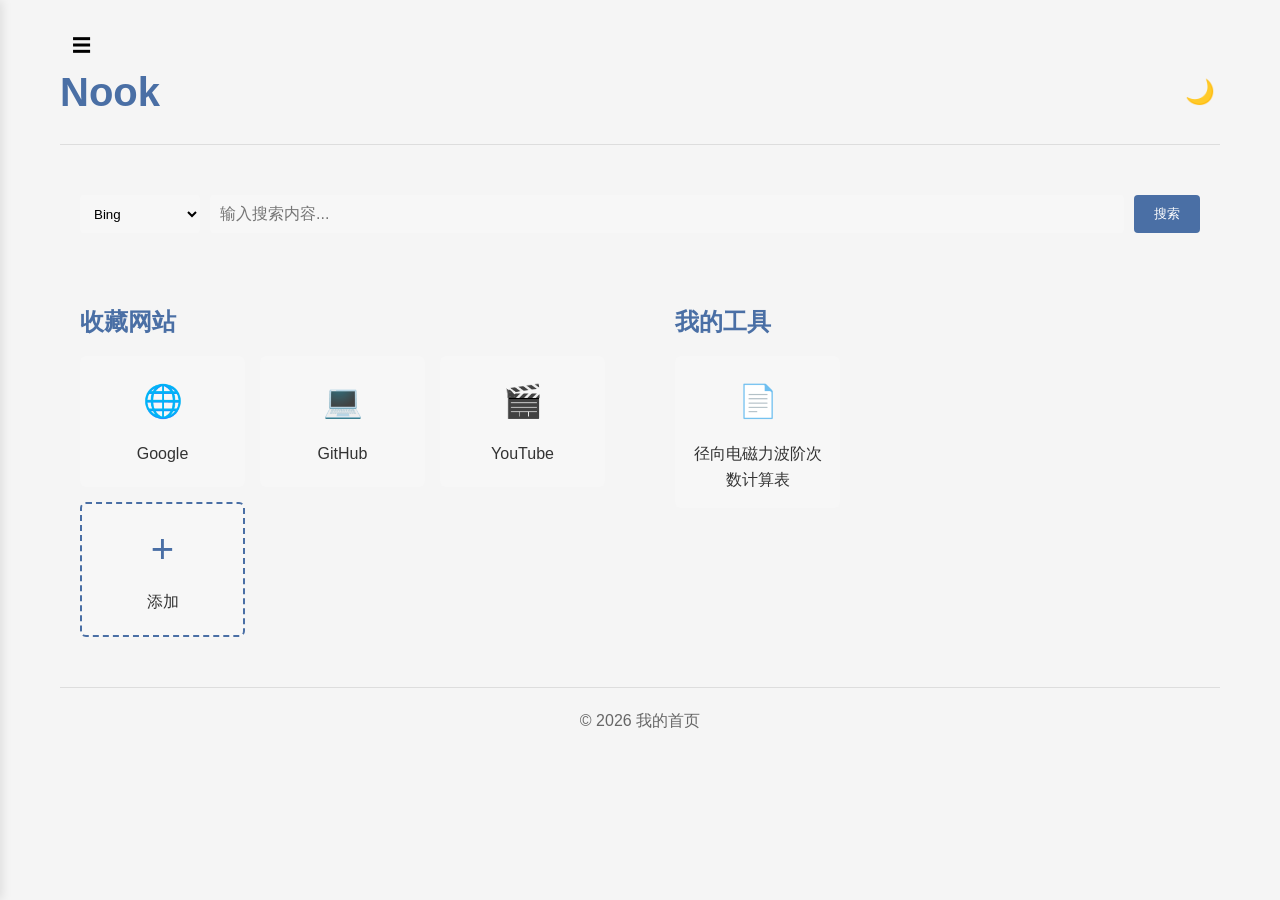
==== index.html @ ef3d6245 "style: 调整搜索框样式并修复HTML结构 将搜索框背景色改为半透明白色提升视觉效果 修复HTML中select标签未闭合的问题" ====
<!DOCTYPE html>
<html lang="zh-CN">
<head>
    <meta charset="UTF-8">
    <meta name="viewport" content="width=device-width, initial-scale=1.0">
    <title>Nook</title>
    <link rel="stylesheet" href="styles.css">
</head>
<body>
    <div class="container">
        <button id="settings-btn" class="settings-btn">☰</button>
        <header>
            <h1>Nook</h1>
            <div class="theme-toggle">
                <button id="theme-btn">🌙</button>
            </div>
        </header>
        
        <!-- 设置面板 -->
        <div id="settings-panel" class="settings-panel">
            <div class="settings-header">
                <h2>设置</h2>
                <button id="close-settings-btn" class="close-btn">×</button>
            </div>
            <div class="settings-content">
                <div class="form-group">
                    <label for="bg-image">背景图片</label>
                    <input type="text" id="bg-image" placeholder="输入图片URL" class="bg-image-input">
                    <input type="file" id="bg-image-file" accept="image/*" class="bg-image-input">
                    <button id="apply-bg-btn">应用</button>
                </div>

            </div>
        </div>
        
        <!-- 半透明遮罩 -->
        <div id="overlay" class="overlay"></div>
        
        <main>
            <!-- 搜索引擎部分 -->
            <section class="search-section bg-image-input">
                <div class="search-container bg-image-input">
                    <form id="search-form">
                        <select id="search-engine" >
                            <option value="bing" selected class="bg-image-input2">Bing</option>
                        </select>
                        <input type="text" id="search-input" placeholder="输入搜索内容..." class="bg-image-input2">
                        <button type="submit">搜索</button>
                    </form>
                </div>
            </section>
            
            <!-- 网站收藏部分 -->
            <section class="bookmarks-section">
                <div class="section-header">
                    <h2>收藏网站</h2>
                </div>
                <div id="bookmarks-container" class="bookmarks-container">
                    <!-- 收藏网站将通过JS动态生成 -->
                    <div id="add-bookmark-btn" class="bookmark-item add-bookmark">
                        <div class="bookmark-icon">+</div>
                        <div class="bookmark-name">添加</div>
                    </div>
                </div>
            </section>
            
            <!-- 静态页面链接部分 -->
            <section class="static-pages-section">
                <div class="section-header">
                    <h2>我的工具</h2>
                </div>
                <div id="static-pages-container" class="static-pages-container">
                    <!-- 静态页面链接将通过JS动态生成 -->
                </div>
            </section>
        </main>
        
        <footer>
            <p>&copy; 2026 我的首页</p>
        </footer>
    </div>
    
    <!-- 添加/编辑收藏网站的模态框 -->
    <div id="bookmark-modal" class="modal">
        <div class="modal-content">
            <span class="close">&times;</span>
            <h3 id="modal-title">添加收藏</h3>
            <form id="bookmark-form">
                <input type="hidden" id="bookmark-id" class="bg-image-input">
                <div class="form-group">
                    <label for="bookmark-name">网站名称</label>
                    <input type="text" id="bookmark-name" required class="bg-image-input">
                </div>
                <div class="form-group">
                    <label for="bookmark-url">网站地址</label>
                    <input type="text" id="bookmark-url" required placeholder="例如: https://www.example.com" class="bg-image-input">
                </div>
                <div class="form-group">
                    <label>图标类型</label>
                    <select id="icon-type" class="bg-image-input">
                        <option value="emoji">表情图标</option>
                        <option value="url">URL图标</option>
                    </select>
                </div>
                <div class="form-group" id="emoji-icon-group">
                    <label for="bookmark-icon">表情图标 (可选)</label>
                    <input type="text" id="bookmark-icon" placeholder="例如: 🌐" class="bg-image-input">
                </div>
                <div class="form-group" id="url-icon-group" style="display: none;">
                    <label for="bookmark-icon-url">图标URL (可选)</label>
                    <input type="url" id="bookmark-icon-url" placeholder="例如: https://example.com/icon.png" class="bg-image-input">
                </div>
                <div class="form-group">
                    <label>默认图标</label>
                    <div class="icon-selector">
                        <button type="button" class="icon-option" data-icon="🌐">🌐</button>
                        <button type="button" class="icon-option" data-icon="💻">💻</button>
                        <button type="button" class="icon-option" data-icon="🎬">🎬</button>
                        <button type="button" class="icon-option" data-icon="📧">📧</button>
                        <button type="button" class="icon-option" data-icon="🎵">🎵</button>
                        <button type="button" class="icon-option" data-icon="📱">📱</button>
                        <button type="button" class="icon-option" data-icon="📷">📷</button>
                        <button type="button" class="icon-option" data-icon="🎮">🎮</button>
                    </div>
                </div>
                <button type="submit">保存</button>
            </form>
        </div>
    </div>
    
    <!-- 编辑静态页面的模态框 -->
    <div id="static-page-modal" class="modal">
        <div class="modal-content">
            <span class="close">&times;</span>
            <h3 id="static-page-modal-title">编辑静态页面</h3>
            <form id="static-page-form">
                <input type="hidden" id="static-page-id" class="bg-image-input">
                <div class="form-group">
                    <label for="static-page-path">页面路径</label>
                    <input type="text" id="static-page-path" required placeholder="例如: static/sample.html" readonly class="bg-image-input">
                </div>
                <div class="form-group">
                    <label for="static-page-name">页面名称</label>
                    <input type="text" id="static-page-name" required class="bg-image-input">
                </div>
                <div class="form-group">
                    <label>图标类型</label>
                    <select id="static-icon-type" class="bg-image-input">
                        <option value="emoji">表情图标</option>
                        <option value="url">URL图标</option>
                    </select>
                </div>
                <div class="form-group" id="static-emoji-icon-group">
                    <label for="static-page-icon">表情图标 (可选)</label>
                    <input type="text" id="static-page-icon" placeholder="例如: 📄" class="bg-image-input">
                </div>
                <div class="form-group" id="static-url-icon-group" style="display: none;">
                    <label for="static-page-icon-url">图标URL (可选)</label>
                    <input type="url" id="static-page-icon-url" placeholder="例如: https://example.com/icon.png" class="bg-image-input">
                </div>
                <div class="form-group">
                    <label>默认图标</label>
                    <div class="icon-selector">
                        <button type="button" class="icon-option" data-icon="📄">📄</button>
                        <button type="button" class="icon-option" data-icon="📃">📃</button>
                        <button type="button" class="icon-option" data-icon="📑">📑</button>
                        <button type="button" class="icon-option" data-icon="📋">📋</button>
                        <button type="button" class="icon-option" data-icon="📖">📖</button>
                        <button type="button" class="icon-option" data-icon="📓">📓</button>
                        <button type="button" class="icon-option" data-icon="📒">📒</button>
                        <button type="button" class="icon-option" data-icon="📔">📔</button>
                    </div>
                </div>
                <button type="submit">保存</button>
            </form>
        </div>
    </div>
    
    <script src="script.js"></script>
</body>
</html>
---- styles.css ----
/* 全局样式 */
* {
    margin: 0;
    padding: 0;
    box-sizing: border-box;
}

body {
    font-family: 'Segoe UI', Tahoma, Geneva, Verdana, sans-serif;
    line-height: 1.6;
    color: #333;
    background-color: #f5f5f5;
    transition: all 0.3s ease;
}

/* 深色模式 */
body.dark {
    background-color: #121212;
    color: #e0e0e0;
}

.container {
    max-width: 1200px;
    margin: 0 auto;
    padding: 20px;
    padding-top: 60px;
    position: relative;
    background-color: transparent;
}

body.dark .container {
    background-color: transparent;
}

/* 头部样式 */
header {
    display: flex;
    justify-content: space-between;
    align-items: center;
    margin-bottom: 30px;
    padding-bottom: 20px;
    border-bottom: 1px solid #ddd;
}

.settings-btn {
    position: absolute;
    top: 25px;
    left: 20px;
    background: none;
    border: none;
    font-size: 1.2rem;
    cursor: pointer;
    padding: 8px 12px;
    border-radius: 6px;
    transition: all 0.3s ease;
    z-index: 999;
}

.settings-btn:hover {
    background-color: rgba(0, 0, 0, 0.1);
}

body.dark .settings-btn:hover {
    background-color: rgba(255, 255, 255, 0.1);
}

/* 设置面板 */
.settings-panel {
    position: fixed;
    top: 0;
    left: -300px;
    width: 300px;
    height: 100vh;
    background-color: rgba(249, 249, 249, var(--container-opacity, 0.8));
    box-shadow: 2px 0 10px rgba(0, 0, 0, 0.1);
    transition: left 0.3s ease;
    z-index: 1001;
    padding: 20px;
    overflow-y: auto;
}

body.dark .settings-panel {
    background-color: #1e1e1e;
    box-shadow: 2px 0 10px rgba(0, 0, 0, 0.3);
}

/* 确保设置面板在透明模式下也半透明 */
.container.semi-transparent .settings-panel {
    background-color: rgba(255, 255, 255, 0.5);
}

body.dark .container.semi-transparent .settings-panel {
    background-color: rgba(30, 30, 30, 0.5);
}

.settings-panel.open {
    left: 0;
}

.settings-header {
    display: flex;
    justify-content: space-between;
    align-items: center;
    margin-bottom: 20px;
    padding-bottom: 10px;
    border-bottom: 1px solid #ddd;
}

body.dark .settings-header {
    border-bottom-color: #333;
}

.settings-header h2 {
    margin: 0;
    color: #4a6fa5;
}

body.dark .settings-header h2 {
    color: #64b5f6;
}

.close-btn {
    background: none;
    border: none;
    font-size: 1.5rem;
    cursor: pointer;
    padding: 5px;
    border-radius: 50%;
    transition: all 0.3s ease;
}

.close-btn:hover {
    background-color: rgba(0, 0, 0, 0.1);
}

body.dark .close-btn:hover {
    background-color: rgba(255, 255, 255, 0.1);
}

.settings-content {
    display: flex;
    flex-direction: column;
    gap: 20px;
}

#apply-bg-btn {
    padding: 8px 16px;
    background-color: #4a6fa5;
    color: white;
    border: none;
    border-radius: 4px;
    cursor: pointer;
    transition: background-color 0.3s ease;
    margin-top: 10px;
}

#apply-bg-btn:hover {
    background-color: #3a5a85;
}

#opacity {
    width: 100%;
    margin: 10px 0;
}

/* 遮罩 */
.overlay {
    position: fixed;
    top: 0;
    left: 0;
    width: 100%;
    height: 100%;
    background-color: rgba(0, 0, 0, 0.5);
    display: none;
    z-index: 1000;
    transition: opacity 0.3s ease;
}

/* 当模态框打开时，后面的元素虚化 */
.modal.show .container,
.modal.show .settings-btn {
    filter: blur(5px);
    transition: filter 0.3s ease;
}

.settings-panel.open .container,
.settings-panel.open .settings-btn {
    filter: blur(5px);
    transition: filter 0.3s ease;
}

.overlay.show {
    display: block;
}

/* 半透明元素 */
.container.semi-transparent {
    border-radius: 8px;
}
.bg-image-input {
    background-color: transparent;
}

.bg-image-input2 {
    background-color: rgba(249, 249, 249, var(--container-opacity, 0.5));
}
body.dark .container.semi-transparent {
    background-color: rgba(249, 249, 249, var(--container-opacity, 0.5));
    box-shadow: 0 2px 10px rgba(0, 0, 0, 0.3);
}

/* 背景图片 */
body {
    background-size: cover;
    background-position: center;
    background-repeat: no-repeat;
    background-attachment: fixed;
    min-height: 100vh;
}

body.dark header {
    border-bottom-color: #333;
}

header h1 {
    font-size: 2.5rem;
    color: #4a6fa5;
}

body.dark header h1 {
    color: #64b5f6;
}

.theme-toggle button {
    background: none;
    border: none;
    font-size: 1.5rem;
    cursor: pointer;
    padding: 5px;
    border-radius: 50%;
    transition: all 0.3s ease;
}

.theme-toggle button:hover {
    background-color: rgba(0, 0, 0, 0.1);
}

body.dark .theme-toggle button:hover {
    background-color: rgba(255, 255, 255, 0.1);
}

/* 主内容区域 */
main {
    display: grid;
    grid-template-columns: 1fr;
    gap: 30px;
}

@media (min-width: 768px) {
    main {
        grid-template-columns: 1fr 1fr;
    }
    
    .search-section {
        grid-column: 1 / -1;
    }
}

/* 搜索引擎部分 */
.search-section {
    background-color: transparent;
    padding: 20px;
    border-radius: 8px;
}

body.dark .search-section {
    background-color: transparent;
}

.search-container {
    display: flex;
    flex-direction: column;
    gap: 10px;
}

@media (min-width: 600px) {
    .search-container {
        flex-direction: row;
        align-items: center;
    }
    
    #search-engine {
        flex: 0 0 120px;
    }
    
    #search-form {
        flex: 1;
    }
}

#search-engine {
    padding: 10px;
    border: none;
    border-radius: 4px;
    background-color: rgba(249, 249, 249, 0.5);
    outline: none;
}

#search-engine::-moz-selection {
    background: transparent;
}

#search-engine::selection {
    background: transparent;
}

body.dark #search-engine {
    background-color: #333;
    color: #e0e0e0;
}

#search-form {
    display: flex;
    gap: 10px;
}

#search-input {
    flex: 1;
    padding: 10px;
    border: none;
    border-radius: 4px;
    font-size: 16px;
    outline: none;
}

#search-input::-moz-selection {
    background: transparent;
}

#search-input::selection {
    background: transparent;
}

body.dark #search-input {
    background-color: #333;
    color: #e0e0e0;
}

#search-form button {
    padding: 10px 20px;
    background-color: #4a6fa5;
    color: white;
    border: none;
    border-radius: 4px;
    cursor: pointer;
    transition: background-color 0.3s ease;
}

#search-form button:hover {
    background-color: #3a5a85;
}

/* 通用区块样式 */
.section-header {
    display: flex;
    justify-content: space-between;
    align-items: center;
    margin-bottom: 15px;
}

.section-header h2 {
    font-size: 1.5rem;
    color: #4a6fa5;
}

body.dark .section-header h2 {
    color: #64b5f6;
}

.section-header button {
    padding: 8px 16px;
    background-color: #4a6fa5;
    color: white;
    border: none;
    border-radius: 4px;
    cursor: pointer;
    transition: background-color 0.3s ease;
}

.section-header button:hover {
    background-color: #3a5a85;
}

/* 收藏网站部分 */
.bookmarks-section {
    background-color: transparent;
    padding: 20px;
    border-radius: 8px;
}

body.dark .bookmarks-section {
    background-color: transparent;
}

.bookmarks-container {
    display: grid;
    grid-template-columns: repeat(auto-fill, minmax(150px, 1fr));
    gap: 15px;
}

.bookmark-item {
    background-color: rgba(249, 249, 249, var(--container-opacity, 0.5));
    padding: 15px;
    border-radius: 6px;
    text-align: center;
    transition: all 0.3s ease;
    position: relative;
}

.bookmark-item.add-bookmark {
    background-color: rgba(249, 249, 249, var(--container-opacity, 0.5));
    border: 2px dashed #4a6fa5;
    cursor: pointer;
}

body.dark .bookmark-item.add-bookmark {
    background-color: #1e3a5f;
    border-color: #64b5f6;
}

.bookmark-item.add-bookmark:hover {
    background-color: #d4e4fc;
    transform: translateY(-2px);
    box-shadow: 0 4px 8px rgba(0, 0, 0, 0.1);
}

body.dark .bookmark-item.add-bookmark:hover {
    background-color: #254a7b;
    box-shadow: 0 4px 8px rgba(0, 0, 0, 0.3);
}

.bookmark-item.add-bookmark .bookmark-icon {
    font-size: 2.5rem;
    color: #4a6fa5;
}

body.dark .bookmark-item.add-bookmark .bookmark-icon {
    color: #64b5f6;
}

body.dark .bookmark-item {
    background-color: #2d2d2d;
}

.bookmark-item:hover {
    transform: translateY(-2px);
    box-shadow: 0 4px 8px rgba(0, 0, 0, 0.1);
}

body.dark .bookmark-item:hover {
    box-shadow: 0 4px 8px rgba(0, 0, 0, 0.3);
}

/* 确保图标容器在透明模式下也半透明 */
.container.semi-transparent .bookmark-item {
    background-color: rgba(249, 249, 249, 0.5);
}

.container.semi-transparent .bookmark-item.add-bookmark {
    background-color: rgba(232, 240, 254, 0.5);
}

body.dark .container.semi-transparent .bookmark-item {
    background-color: rgba(45, 45, 45, 0.5);
}

body.dark .container.semi-transparent .bookmark-item.add-bookmark {
    background-color: rgba(30, 58, 95, 0.5);
}

.bookmark-item a {
    text-decoration: none;
    color: inherit;
    display: block;
}

.bookmark-icon {
    font-size: 2rem;
    margin-bottom: 10px;
    display: flex;
    justify-content: center;
    align-items: center;
    height: 60px;
}

.bookmark-icon img {
    width: 40px !important;
    height: 40px !important;
    object-fit: contain;
}

.bookmark-name {
    font-weight: 500;
    margin-bottom: 5px;
}

.bookmark-actions {
    position: absolute;
    top: 5px;
    right: 5px;
    display: flex;
    gap: 5px;
    opacity: 0;
    transition: opacity 0.3s ease;
}

.bookmark-item:hover .bookmark-actions,
.static-page-item:hover .bookmark-actions {
    opacity: 1;
}

.bookmark-actions button {
    background: none;
    border: none;
    font-size: 12px;
    cursor: pointer;
    padding: 2px 6px;
    border-radius: 3px;
    transition: background-color 0.3s ease;
}

.bookmark-actions button:hover {
    background-color: rgba(0, 0, 0, 0.1);
}

body.dark .bookmark-actions button:hover {
    background-color: rgba(255, 255, 255, 0.1);
}

/* 静态页面部分 */
.static-pages-section {
    background-color: transparent;
    padding: 20px;
    border-radius: 8px;
}

body.dark .static-pages-section {
    background-color: transparent;
}

.static-pages-container {
    display: grid;
    grid-template-columns: repeat(auto-fill, minmax(150px, 1fr));
    gap: 15px;
}

.static-page-item {
    background-color: rgba(249, 249, 249, var(--container-opacity, 0.5));
    padding: 15px;
    border-radius: 6px;
    text-align: center;
    transition: all 0.3s ease;
    position: relative;
}

body.dark .static-page-item {
    background-color: #2d2d2d;
}

/* 确保静态页面图标容器在透明模式下也半透明 */
.container.semi-transparent .static-page-item {
    background-color: rgba(249, 249, 249, 0.5);
}

body.dark .container.semi-transparent .static-page-item {
    background-color: rgba(45, 45, 45, 0.5);
}

.static-page-item:hover {
    transform: translateY(-2px);
    box-shadow: 0 4px 8px rgba(0, 0, 0, 0.1);
}

body.dark .static-page-item:hover {
    box-shadow: 0 4px 8px rgba(0, 0, 0, 0.3);
}

.static-page-item a {
    text-decoration: none;
    color: inherit;
    display: block;
}

.static-page-icon {
    font-size: 2rem;
    margin-bottom: 10px;
    display: flex;
    justify-content: center;
    align-items: center;
    height: 60px;
}

.static-page-icon img {
    width: 40px !important;
    height: 40px !important;
    object-fit: contain;
}

.static-page-name {
    font-weight: 500;
}

/* 模态框样式 */
.modal {
    display: none;
    position: fixed;
    z-index: 1000;
    left: 0;
    top: 0;
    width: 100%;
    height: 100%;
    overflow: auto;
    background-color: rgba(0, 0, 0, 0.4);
}

.modal-content {
    background-color: rgba(249, 249, 249, var(--container-opacity, 0.8));
    margin: 15% auto;
    padding: 20px;
    border: 1px solid #888;
    width: 80%;
    max-width: 500px;
    border-radius: 8px;
    box-shadow: 0 4px 8px rgba(0, 0, 0, 0.2);
}

body.dark .modal-content {
    background-color: #1e1e1e;
    border-color: #444;
    box-shadow: 0 4px 8px rgba(0, 0, 0, 0.5);
}

/* 确保模态框在透明模式下也半透明 */
.container.semi-transparent .modal-content {
    background-color: rgba(255, 255, 255, 0.5);
}

body.dark .container.semi-transparent .modal-content {
    background-color: rgba(30, 30, 30, 0.5);
}

.close {
    color: #aaa;
    float: right;
    font-size: 28px;
    font-weight: bold;
    cursor: pointer;
}

.close:hover,
.close:focus {
    color: black;
    text-decoration: none;
    cursor: pointer;
}

body.dark .close:hover,
body.dark .close:focus {
    color: white;
}

.modal-content h3 {
    margin-bottom: 20px;
    color: #4a6fa5;
}

body.dark .modal-content h3 {
    color: #64b5f6;
}

.form-group {
    margin-bottom: 15px;
}

.form-group label {
    display: block;
    margin-bottom: 5px;
    font-weight: 500;
}

.form-group input,
.form-group select {
    width: 100%;
    padding: 10px;
    border: none;
    border-radius: 4px;
    font-size: 16px;
}

.icon-selector {
    display: grid;
    grid-template-columns: repeat(4, 1fr);
    gap: 10px;
    margin-top: 10px;
}

.icon-option {
    padding: 10px;
    border: 1px solid #ddd;
    border-radius: 4px;
    background-color: white;
    font-size: 1.5rem;
    cursor: pointer;
    transition: all 0.3s ease;
}

body.dark .icon-option {
    background-color: #333;
    border-color: #444;
}

.icon-option:hover {
    background-color: #f0f0f0;
    transform: scale(1.1);
}

body.dark .icon-option:hover {
    background-color: #444;
}

.icon-option:active {
    transform: scale(0.95);
}

body.dark .form-group input,
body.dark .form-group select {
    background-color: #333;
    color: #e0e0e0;
}

#bookmark-form button,
#static-page-form button {
    width: 100%;
    padding: 10px;
    background-color: #4a6fa5;
    color: white;
    border: none;
    border-radius: 4px;
    cursor: pointer;
    font-size: 16px;
    transition: background-color 0.3s ease;
}

#bookmark-form button:hover,
#static-page-form button:hover {
    background-color: #3a5a85;
}

/* 页脚样式 */
footer {
    margin-top: 30px;
    padding-top: 20px;
    border-top: 1px solid #ddd;
    text-align: center;
    color: #666;
}

body.dark footer {
    border-top-color: #333;
    color: #999;
}

/* 响应式设计 */
@media (max-width: 767px) {
    .container {
        padding: 10px;
    }
    
    header h1 {
        font-size: 2rem;
    }
    
    .section-header h2 {
        font-size: 1.25rem;
    }
    
    .bookmarks-container,
    .static-pages-container {
        grid-template-columns: repeat(auto-fill, minmax(120px, 1fr));
    }
}

/* 动画效果 */
@keyframes fadeIn {
    from { opacity: 0; transform: translateY(10px); }
    to { opacity: 1; transform: translateY(0); }
}

.bookmark-item,
.static-page-item {
    animation: fadeIn 0.3s ease;
}

/* 滚动条样式 */
::-webkit-scrollbar {
    width: 8px;
}

::-webkit-scrollbar-track {
    background: #f1f1f1;
}

body.dark ::-webkit-scrollbar-track {
    background: #1e1e1e;
}

::-webkit-scrollbar-thumb {
    background: #888;
    border-radius: 4px;
}

::-webkit-scrollbar-thumb:hover {
    background: #555;
}

body.dark ::-webkit-scrollbar-thumb {
    background: #555;
}

body.dark ::-webkit-scrollbar-thumb:hover {
    background: #777;
}
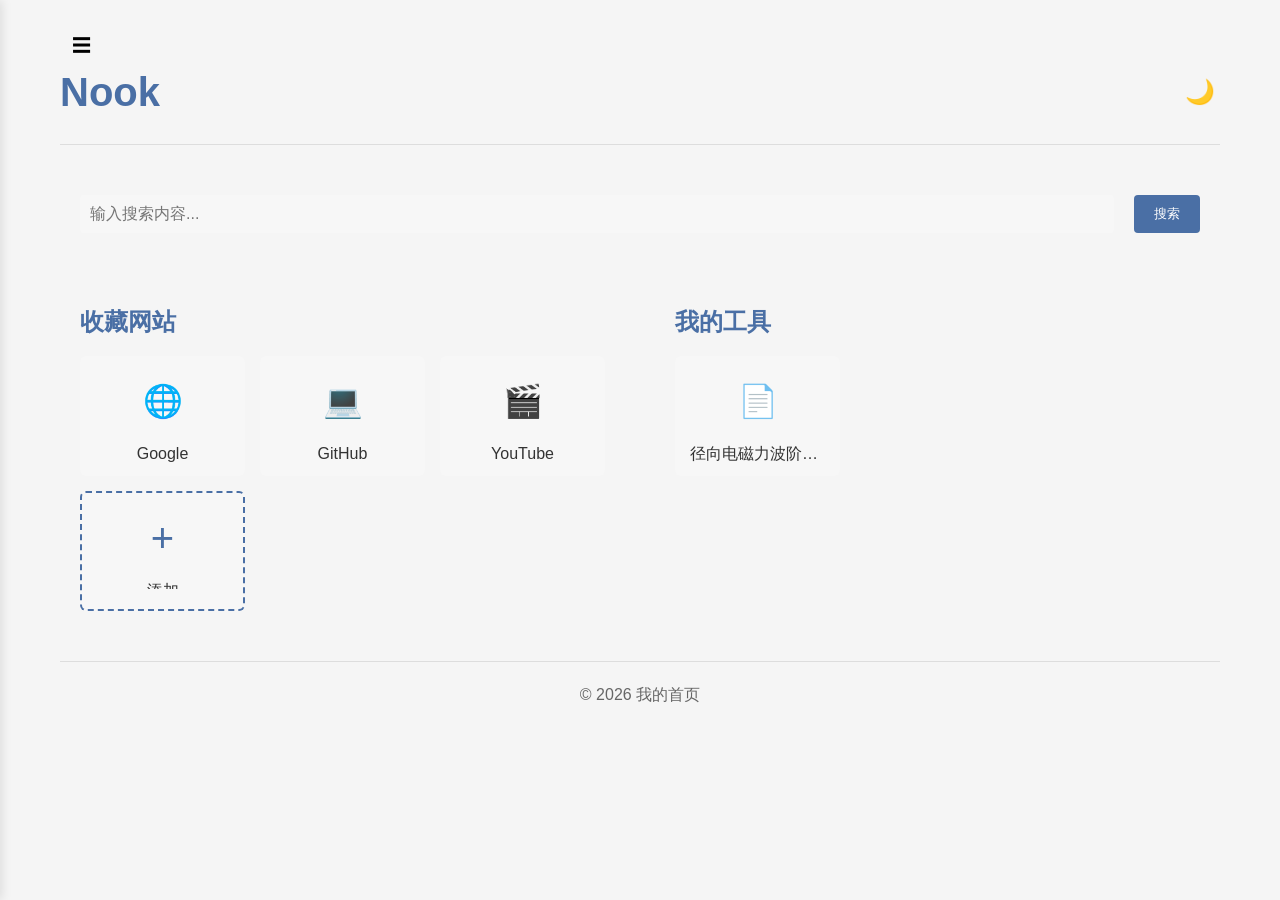
==== commit d2140747: "feat(搜索): 添加搜索历史功能 - 移除搜索引擎选择器，固定使用Bing - 新增搜索历史记录功能，可保存最近5条搜索记录 - 点击搜索框显示历史记录，点击记录项可快速搜索 - 添加样式和交互逻" ====
--- a/index.html
+++ b/index.html
@@ -41,10 +41,12 @@
             <section class="search-section bg-image-input">
                 <div class="search-container bg-image-input">
                     <form id="search-form">
-                        <select id="search-engine" >
-                            <option value="bing" selected class="bg-image-input2">Bing</option>
-                        </select>
-                        <input type="text" id="search-input" placeholder="输入搜索内容..." class="bg-image-input2">
+                        <div class="search-container-with-history">
+                            <input type="text" id="search-input" placeholder="输入搜索内容..." class="bg-image-input2" autocomplete="off" autocapitalize="off" autocorrect="off">
+                            <div id="search-history" class="search-history">
+                                <!-- 历史记录将通过JS动态生成 -->
+                            </div>
+                        </div>
                         <button type="submit">搜索</button>
                     </form>
                 </div>
--- a/styles.css
+++ b/styles.css
@@ -283,18 +283,66 @@
     gap: 10px;
 }
 
+.search-container-with-history {
+    position: relative;
+    flex: 1;
+}
+
+.search-history {
+    position: absolute;
+    top: 100%;
+    left: 0;
+    right: 0;
+    background-color: white;
+    border-radius: 0 0 6px 6px;
+    box-shadow: 0 2px 4px rgba(0, 0, 0, 0.1);
+    max-height: 200px;
+    overflow-y: auto;
+    display: none;
+    z-index: 100;
+}
+
+body.dark .search-history {
+    background-color: #1e1e1e;
+    box-shadow: 0 2px 4px rgba(0, 0, 0, 0.3);
+}
+
+.search-history-item {
+    padding: 10px 15px;
+    cursor: pointer;
+    transition: background-color 0.3s ease;
+}
+
+.search-history-item:hover {
+    background-color: #f0f0f0;
+}
+
+body.dark .search-history-item:hover {
+    background-color: #333;
+}
+
 @media (min-width: 600px) {
     .search-container {
         flex-direction: row;
         align-items: center;
     }
     
-    #search-engine {
-        flex: 0 0 120px;
-    }
-    
     #search-form {
         flex: 1;
+        display: flex;
+        align-items: center;
+    }
+    
+    .search-container-with-history {
+        flex: 1;
+    }
+    
+    #search-input {
+        width: 100%;
+    }
+    
+    button[type="submit"] {
+        margin-left: 10px;
     }
 }
 
@@ -415,6 +463,10 @@
     text-align: center;
     transition: all 0.3s ease;
     position: relative;
+    height: 120px;
+    display: flex;
+    flex-direction: column;
+    justify-content: space-between;
 }
 
 .bookmark-item.add-bookmark {
@@ -502,6 +554,9 @@
 .bookmark-name {
     font-weight: 500;
     margin-bottom: 5px;
+    overflow: hidden;
+    text-overflow: ellipsis;
+    white-space: nowrap;
 }
 
 .bookmark-actions {
@@ -561,6 +616,10 @@
     text-align: center;
     transition: all 0.3s ease;
     position: relative;
+    height: 120px;
+    display: flex;
+    flex-direction: column;
+    justify-content: space-between;
 }
 
 body.dark .static-page-item {
@@ -608,6 +667,9 @@
 
 .static-page-name {
     font-weight: 500;
+    overflow: hidden;
+    text-overflow: ellipsis;
+    white-space: nowrap;
 }
 
 /* 模态框样式 */
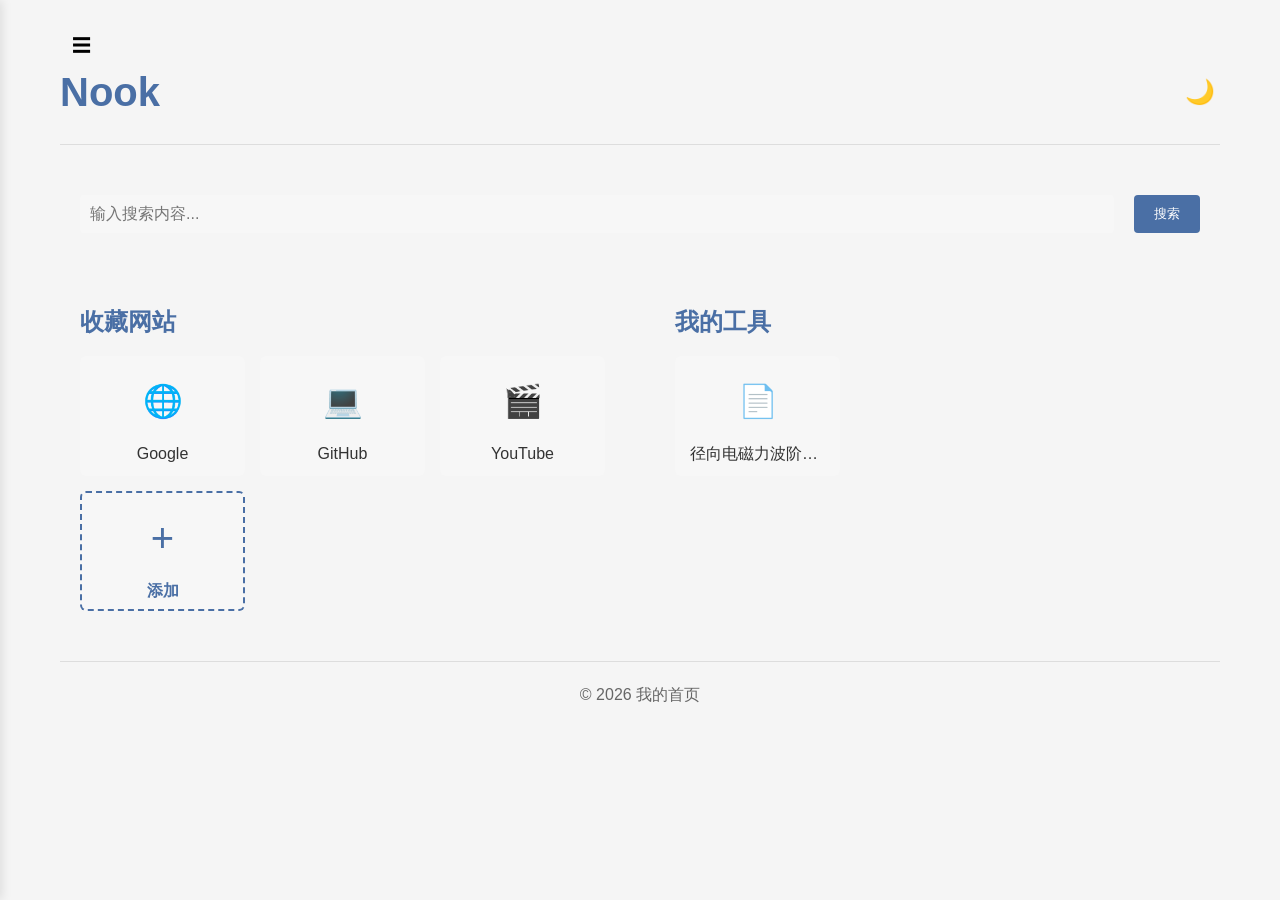
==== commit 7e0f58fe: "feat: 添加网站图标并更新默认背景图片 添加favicon图标文件并在HTML中引用 将默认背景图片URL更新为空值以使用本地默认背景" ====
--- a/index.html
+++ b/index.html
@@ -5,6 +5,7 @@
     <meta name="viewport" content="width=device-width, initial-scale=1.0">
     <title>Nook</title>
     <link rel="stylesheet" href="styles.css">
+    <link rel="icon" type="image/x-icon" href="favicon/favicon (32x32).ico">
 </head>
 <body>
     <div class="container">
--- a/styles.css
+++ b/styles.css
@@ -293,7 +293,7 @@
     top: 100%;
     left: 0;
     right: 0;
-    background-color: white;
+    background-color: rgba(249, 249, 249, 0.5);
     border-radius: 0 0 6px 6px;
     box-shadow: 0 2px 4px rgba(0, 0, 0, 0.1);
     max-height: 200px;
@@ -496,8 +496,18 @@
     color: #4a6fa5;
 }
 
+.bookmark-item.add-bookmark .bookmark-name {
+    color: #4a6fa5;
+    font-weight: 600;
+}
+
 body.dark .bookmark-item.add-bookmark .bookmark-icon {
     color: #64b5f6;
+}
+
+body.dark .bookmark-item.add-bookmark .bookmark-name {
+    color: #64b5f6;
+    font-weight: 600;
 }
 
 body.dark .bookmark-item {
@@ -811,6 +821,8 @@
     cursor: pointer;
     font-size: 16px;
     transition: background-color 0.3s ease;
+    text-align: center;
+    margin: auto;
 }
 
 #bookmark-form button:hover,
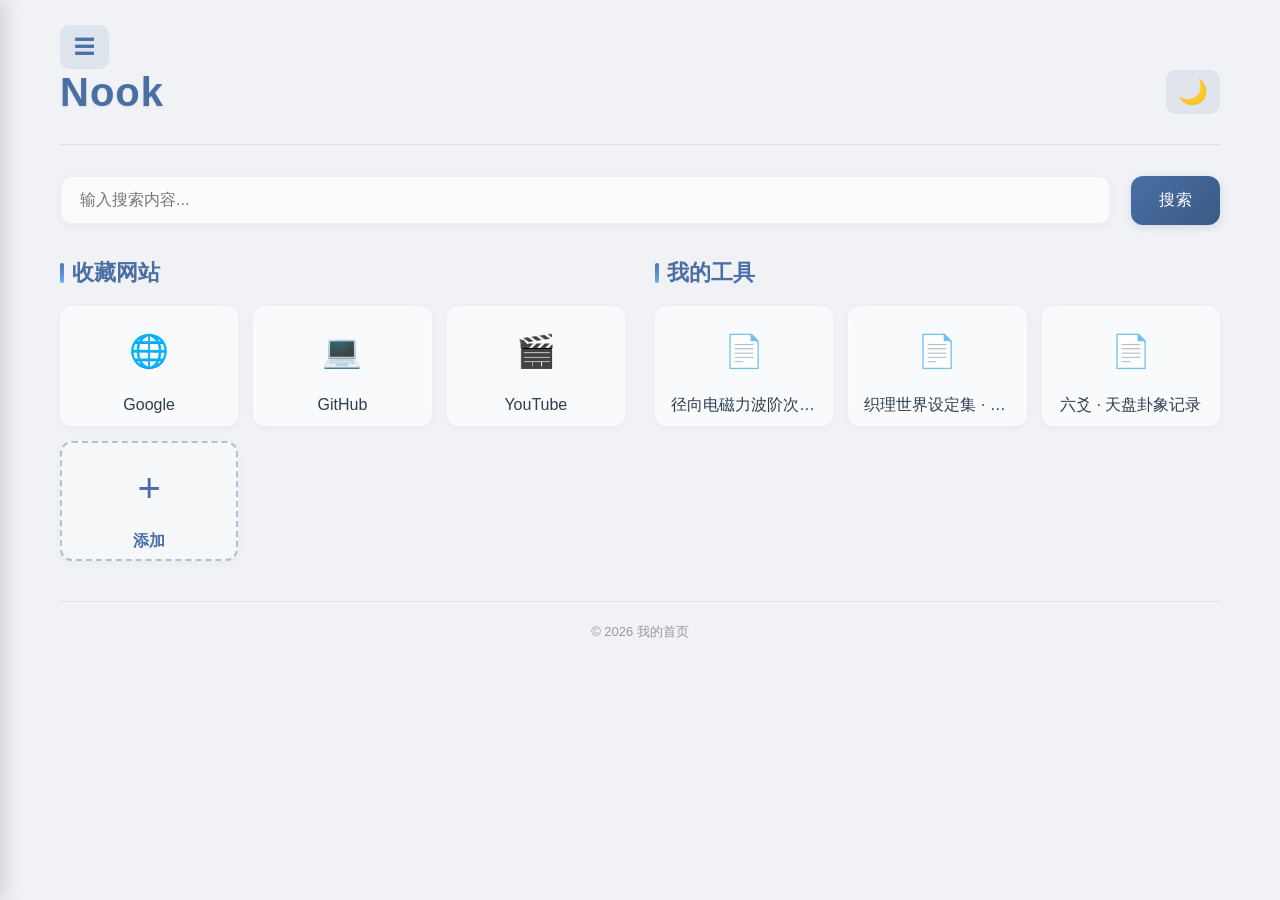
==== commit b233b168: "feat: 添加网格列表视图切换功能 新增了视图模式切换控件，支持网格/列表两种展示方式，适配不同使用场景： 1.  在页面控制面板添加视图切换按钮组 2.  新增列表视图样式，优化了书签和静态页面的" ====
--- a/index.html
+++ b/index.html
@@ -29,6 +29,19 @@
                     <input type="text" id="bg-image" placeholder="输入图片URL" class="bg-image-input">
                     <input type="file" id="bg-image-file" accept="image/*" class="bg-image-input">
                     <button id="apply-bg-btn">应用</button>
+                </div>
+                <div class="form-group">
+                    <label>显示模式</label>
+                    <div class="view-toggle">
+                        <button id="view-grid-btn" class="view-option active" data-view="grid">
+                            <span class="view-icon">▦</span>
+                            <span class="view-label">网格</span>
+                        </button>
+                        <button id="view-list-btn" class="view-option" data-view="list">
+                            <span class="view-icon">☰</span>
+                            <span class="view-label">列表</span>
+                        </button>
+                    </div>
                 </div>
 
             </div>
--- a/styles.css
+++ b/styles.css
@@ -6,16 +6,16 @@
 }
 
 body {
-    font-family: 'Segoe UI', Tahoma, Geneva, Verdana, sans-serif;
+    font-family: -apple-system, BlinkMacSystemFont, 'Segoe UI', Roboto, 'Helvetica Neue', Arial, sans-serif;
     line-height: 1.6;
-    color: #333;
-    background-color: #f5f5f5;
+    color: #2c3e50;
+    background-color: #f0f2f5;
     transition: all 0.3s ease;
 }
 
 /* 深色模式 */
 body.dark {
-    background-color: #121212;
+    background-color: #0a0e14;
     color: #e0e0e0;
 }
 
@@ -39,52 +39,78 @@
     align-items: center;
     margin-bottom: 30px;
     padding-bottom: 20px;
-    border-bottom: 1px solid #ddd;
+    border-bottom: 1px solid rgba(0, 0, 0, 0.08);
+}
+
+body.dark header {
+    border-bottom-color: rgba(255, 255, 255, 0.08);
+}
+
+header h1 {
+    font-size: 2.5rem;
+    color: #4a6fa5;
+    font-weight: 700;
+    letter-spacing: 1px;
+    text-shadow: 0 1px 2px rgba(0, 0, 0, 0.1);
+}
+
+body.dark header h1 {
+    color: #64b5f6;
+    text-shadow: 0 1px 3px rgba(0, 0, 0, 0.3);
 }
 
 .settings-btn {
     position: absolute;
     top: 25px;
     left: 20px;
-    background: none;
+    background: rgba(74, 111, 165, 0.1);
     border: none;
-    font-size: 1.2rem;
+    font-size: 1.3rem;
     cursor: pointer;
-    padding: 8px 12px;
-    border-radius: 6px;
+    padding: 8px 14px;
+    border-radius: 10px;
     transition: all 0.3s ease;
     z-index: 999;
+    color: #4a6fa5;
+    backdrop-filter: blur(4px);
 }
 
 .settings-btn:hover {
-    background-color: rgba(0, 0, 0, 0.1);
+    background: rgba(74, 111, 165, 0.2);
+    transform: scale(1.05);
+}
+
+body.dark .settings-btn {
+    color: #64b5f6;
+    background: rgba(100, 181, 246, 0.1);
 }
 
 body.dark .settings-btn:hover {
-    background-color: rgba(255, 255, 255, 0.1);
+    background: rgba(100, 181, 246, 0.2);
 }
 
 /* 设置面板 */
 .settings-panel {
     position: fixed;
     top: 0;
-    left: -300px;
-    width: 300px;
+    left: -320px;
+    width: 320px;
     height: 100vh;
-    background-color: rgba(249, 249, 249, var(--container-opacity, 0.8));
-    box-shadow: 2px 0 10px rgba(0, 0, 0, 0.1);
-    transition: left 0.3s ease;
+    background: rgba(255, 255, 255, 0.85);
+    backdrop-filter: blur(20px);
+    box-shadow: 4px 0 20px rgba(0, 0, 0, 0.15);
+    transition: left 0.4s cubic-bezier(0.4, 0, 0.2, 1);
     z-index: 1001;
     padding: 20px;
     overflow-y: auto;
 }
 
 body.dark .settings-panel {
-    background-color: #1e1e1e;
-    box-shadow: 2px 0 10px rgba(0, 0, 0, 0.3);
-}
-
-/* 确保设置面板在透明模式下也半透明 */
+    background: rgba(30, 30, 30, 0.9);
+    backdrop-filter: blur(20px);
+    box-shadow: 4px 0 20px rgba(0, 0, 0, 0.5);
+}
+
 .container.semi-transparent .settings-panel {
     background-color: rgba(255, 255, 255, 0.5);
 }
@@ -101,18 +127,19 @@
     display: flex;
     justify-content: space-between;
     align-items: center;
-    margin-bottom: 20px;
-    padding-bottom: 10px;
-    border-bottom: 1px solid #ddd;
+    margin-bottom: 25px;
+    padding-bottom: 15px;
+    border-bottom: 1px solid rgba(0, 0, 0, 0.08);
 }
 
 body.dark .settings-header {
-    border-bottom-color: #333;
+    border-bottom-color: rgba(255, 255, 255, 0.08);
 }
 
 .settings-header h2 {
     margin: 0;
     color: #4a6fa5;
+    font-size: 1.4rem;
 }
 
 body.dark .settings-header h2 {
@@ -127,14 +154,17 @@
     padding: 5px;
     border-radius: 50%;
     transition: all 0.3s ease;
+    color: #666;
 }
 
 .close-btn:hover {
-    background-color: rgba(0, 0, 0, 0.1);
+    background-color: rgba(0, 0, 0, 0.08);
+    color: #333;
 }
 
 body.dark .close-btn:hover {
     background-color: rgba(255, 255, 255, 0.1);
+    color: #fff;
 }
 
 .settings-content {
@@ -144,23 +174,96 @@
 }
 
 #apply-bg-btn {
-    padding: 8px 16px;
-    background-color: #4a6fa5;
+    padding: 10px 20px;
+    background: linear-gradient(135deg, #4a6fa5, #3a5a85);
     color: white;
     border: none;
-    border-radius: 4px;
+    border-radius: 8px;
     cursor: pointer;
-    transition: background-color 0.3s ease;
+    transition: all 0.3s ease;
     margin-top: 10px;
+    font-weight: 500;
+    letter-spacing: 0.5px;
 }
 
 #apply-bg-btn:hover {
-    background-color: #3a5a85;
+    background: linear-gradient(135deg, #3a5a85, #2a4a75);
+    transform: translateY(-1px);
+    box-shadow: 0 4px 12px rgba(74, 111, 165, 0.3);
 }
 
 #opacity {
     width: 100%;
     margin: 10px 0;
+}
+
+/* 视图模式切换 */
+.view-toggle {
+    display: flex;
+    gap: 8px;
+    margin-top: 6px;
+}
+
+.view-option {
+    flex: 1;
+    display: flex;
+    flex-direction: column;
+    align-items: center;
+    gap: 4px;
+    padding: 10px;
+    border: 2px solid rgba(74, 111, 165, 0.15);
+    border-radius: 10px;
+    background: rgba(255, 255, 255, 0.4);
+    cursor: pointer;
+    transition: all 0.3s ease;
+}
+
+.view-option:hover {
+    border-color: rgba(74, 111, 165, 0.3);
+    background: rgba(74, 111, 165, 0.05);
+}
+
+.view-option.active {
+    border-color: #4a6fa5;
+    background: rgba(74, 111, 165, 0.1);
+}
+
+body.dark .view-option {
+    background: rgba(255, 255, 255, 0.05);
+    border-color: rgba(100, 181, 246, 0.15);
+}
+
+body.dark .view-option:hover {
+    border-color: rgba(100, 181, 246, 0.3);
+    background: rgba(100, 181, 246, 0.05);
+}
+
+body.dark .view-option.active {
+    border-color: #64b5f6;
+    background: rgba(100, 181, 246, 0.1);
+}
+
+.view-icon {
+    font-size: 1.3rem;
+    line-height: 1;
+}
+
+.view-label {
+    font-size: 12px;
+    color: #666;
+    font-weight: 500;
+}
+
+body.dark .view-label {
+    color: #aaa;
+}
+
+.view-option.active .view-label {
+    color: #4a6fa5;
+}
+
+body.dark .view-option.active .view-label {
+    color: #64b5f6;
 }
 
 /* 遮罩 */
@@ -174,6 +277,7 @@
     display: none;
     z-index: 1000;
     transition: opacity 0.3s ease;
+    backdrop-filter: blur(2px);
 }
 
 /* 当模态框打开时，后面的元素虚化 */
@@ -195,7 +299,7 @@
 
 /* 半透明元素 */
 .container.semi-transparent {
-    border-radius: 8px;
+    border-radius: 12px;
 }
 .bg-image-input {
     background-color: transparent;
@@ -218,35 +322,27 @@
     min-height: 100vh;
 }
 
-body.dark header {
-    border-bottom-color: #333;
-}
-
-header h1 {
-    font-size: 2.5rem;
-    color: #4a6fa5;
-}
-
-body.dark header h1 {
-    color: #64b5f6;
-}
-
 .theme-toggle button {
-    background: none;
+    background: rgba(74, 111, 165, 0.1);
     border: none;
     font-size: 1.5rem;
     cursor: pointer;
-    padding: 5px;
-    border-radius: 50%;
+    padding: 8px 12px;
+    border-radius: 10px;
     transition: all 0.3s ease;
 }
 
 .theme-toggle button:hover {
-    background-color: rgba(0, 0, 0, 0.1);
+    background: rgba(74, 111, 165, 0.2);
+    transform: scale(1.1);
+}
+
+body.dark .theme-toggle button {
+    background: rgba(100, 181, 246, 0.1);
 }
 
 body.dark .theme-toggle button:hover {
-    background-color: rgba(255, 255, 255, 0.1);
+    background: rgba(100, 181, 246, 0.2);
 }
 
 /* 主内容区域 */
@@ -268,9 +364,9 @@
 
 /* 搜索引擎部分 */
 .search-section {
-    background-color: transparent;
-    padding: 20px;
-    border-radius: 8px;
+    background: transparent;
+    padding: 0;
+    border-radius: 12px;
 }
 
 body.dark .search-section {
@@ -290,12 +386,13 @@
 
 .search-history {
     position: absolute;
-    top: 100%;
+    top: calc(100% + 4px);
     left: 0;
     right: 0;
-    background-color: rgba(249, 249, 249, 0.5);
-    border-radius: 0 0 6px 6px;
-    box-shadow: 0 2px 4px rgba(0, 0, 0, 0.1);
+    background: rgba(255, 255, 255, 0.85);
+    backdrop-filter: blur(20px);
+    border-radius: 12px;
+    box-shadow: 0 8px 32px rgba(0, 0, 0, 0.12);
     max-height: 200px;
     overflow-y: auto;
     display: none;
@@ -303,22 +400,25 @@
 }
 
 body.dark .search-history {
-    background-color: #1e1e1e;
-    box-shadow: 0 2px 4px rgba(0, 0, 0, 0.3);
+    background: rgba(30, 30, 30, 0.9);
+    backdrop-filter: blur(20px);
+    box-shadow: 0 8px 32px rgba(0, 0, 0, 0.4);
 }
 
 .search-history-item {
-    padding: 10px 15px;
+    padding: 12px 16px;
     cursor: pointer;
-    transition: background-color 0.3s ease;
+    transition: all 0.2s ease;
+    font-size: 14px;
 }
 
 .search-history-item:hover {
-    background-color: #f0f0f0;
+    background-color: rgba(74, 111, 165, 0.08);
+    padding-left: 20px;
 }
 
 body.dark .search-history-item:hover {
-    background-color: #333;
+    background-color: rgba(100, 181, 246, 0.1);
 }
 
 @media (min-width: 600px) {
@@ -374,11 +474,21 @@
 
 #search-input {
     flex: 1;
-    padding: 10px;
-    border: none;
-    border-radius: 4px;
+    padding: 14px 18px;
+    border: 2px solid rgba(74, 111, 165, 0.08);
+    border-radius: 12px;
     font-size: 16px;
     outline: none;
+    background: rgba(255, 255, 255, 0.7);
+    backdrop-filter: blur(10px);
+    transition: all 0.3s ease;
+    box-shadow: 0 2px 8px rgba(0, 0, 0, 0.04);
+}
+
+#search-input:focus {
+    border-color: #4a6fa5;
+    box-shadow: 0 4px 16px rgba(74, 111, 165, 0.15);
+    background: rgba(255, 255, 255, 0.9);
 }
 
 #search-input::-moz-selection {
@@ -390,22 +500,39 @@
 }
 
 body.dark #search-input {
-    background-color: #333;
+    background: rgba(255, 255, 255, 0.06);
+    border-color: rgba(255, 255, 255, 0.08);
     color: #e0e0e0;
 }
 
+body.dark #search-input:focus {
+    border-color: #64b5f6;
+    box-shadow: 0 4px 16px rgba(100, 181, 246, 0.15);
+    background: rgba(255, 255, 255, 0.1);
+}
+
 #search-form button {
-    padding: 10px 20px;
-    background-color: #4a6fa5;
+    padding: 14px 28px;
+    background: linear-gradient(135deg, #4a6fa5, #3a5a85);
     color: white;
     border: none;
-    border-radius: 4px;
+    border-radius: 12px;
     cursor: pointer;
-    transition: background-color 0.3s ease;
+    font-size: 16px;
+    font-weight: 500;
+    transition: all 0.3s ease;
+    letter-spacing: 0.5px;
+    box-shadow: 0 2px 8px rgba(74, 111, 165, 0.2);
 }
 
 #search-form button:hover {
-    background-color: #3a5a85;
+    background: linear-gradient(135deg, #3a5a85, #2a4a75);
+    transform: translateY(-2px);
+    box-shadow: 0 6px 20px rgba(74, 111, 165, 0.3);
+}
+
+#search-form button:active {
+    transform: translateY(0);
 }
 
 /* 通用区块样式 */
@@ -417,12 +544,31 @@
 }
 
 .section-header h2 {
-    font-size: 1.5rem;
+    font-size: 1.4rem;
     color: #4a6fa5;
+    font-weight: 600;
+    position: relative;
+    padding-left: 12px;
+}
+
+.section-header h2::before {
+    content: '';
+    position: absolute;
+    left: 0;
+    top: 50%;
+    transform: translateY(-50%);
+    width: 4px;
+    height: 20px;
+    background: linear-gradient(135deg, #4a6fa5, #64b5f6);
+    border-radius: 2px;
 }
 
 body.dark .section-header h2 {
     color: #64b5f6;
+}
+
+body.dark .section-header h2::before {
+    background: linear-gradient(135deg, #64b5f6, #4a6fa5);
 }
 
 .section-header button {
@@ -441,9 +587,9 @@
 
 /* 收藏网站部分 */
 .bookmarks-section {
-    background-color: transparent;
-    padding: 20px;
-    border-radius: 8px;
+    background: transparent;
+    padding: 0;
+    border-radius: 12px;
 }
 
 body.dark .bookmarks-section {
@@ -454,41 +600,68 @@
     display: grid;
     grid-template-columns: repeat(auto-fill, minmax(150px, 1fr));
     gap: 15px;
+    min-height: 255px;
+}
+
+.bookmarks-container.list-view {
+    display: flex;
+    flex-direction: column;
+    gap: 8px;
+    min-height: auto;
 }
 
 .bookmark-item {
-    background-color: rgba(249, 249, 249, var(--container-opacity, 0.5));
+    background: rgba(255, 255, 255, 0.6);
+    backdrop-filter: blur(8px);
     padding: 15px;
-    border-radius: 6px;
+    border-radius: 12px;
     text-align: center;
-    transition: all 0.3s ease;
+    transition: all 0.3s cubic-bezier(0.4, 0, 0.2, 1);
     position: relative;
     height: 120px;
     display: flex;
     flex-direction: column;
     justify-content: space-between;
+    border: 1px solid rgba(255, 255, 255, 0.3);
+    box-shadow: 0 2px 8px rgba(0, 0, 0, 0.04);
+}
+
+.list-view .bookmark-item {
+    height: 55px;
+    flex-direction: row;
+    align-items: center;
+    justify-content: flex-start;
+    padding: 8px 14px;
+    gap: 12px;
+}
+
+.list-view .bookmark-item:hover {
+    transform: translateX(4px);
 }
 
 .bookmark-item.add-bookmark {
-    background-color: rgba(249, 249, 249, var(--container-opacity, 0.5));
-    border: 2px dashed #4a6fa5;
+    background: rgba(255, 255, 255, 0.4);
+    backdrop-filter: blur(8px);
+    border: 2px dashed rgba(74, 111, 165, 0.4);
     cursor: pointer;
 }
 
 body.dark .bookmark-item.add-bookmark {
-    background-color: #1e3a5f;
+    background: rgba(30, 58, 95, 0.3);
+    border-color: rgba(100, 181, 246, 0.4);
+}
+
+.bookmark-item.add-bookmark:hover {
+    background: rgba(74, 111, 165, 0.1);
+    border-color: #4a6fa5;
+    transform: translateY(-4px);
+    box-shadow: 0 8px 24px rgba(74, 111, 165, 0.15);
+}
+
+body.dark .bookmark-item.add-bookmark:hover {
+    background: rgba(100, 181, 246, 0.1);
     border-color: #64b5f6;
-}
-
-.bookmark-item.add-bookmark:hover {
-    background-color: #d4e4fc;
-    transform: translateY(-2px);
-    box-shadow: 0 4px 8px rgba(0, 0, 0, 0.1);
-}
-
-body.dark .bookmark-item.add-bookmark:hover {
-    background-color: #254a7b;
-    box-shadow: 0 4px 8px rgba(0, 0, 0, 0.3);
+    box-shadow: 0 8px 24px rgba(100, 181, 246, 0.15);
 }
 
 .bookmark-item.add-bookmark .bookmark-icon {
@@ -510,17 +683,45 @@
     font-weight: 600;
 }
 
+.list-view .bookmark-item.add-bookmark {
+    height: 55px;
+    flex-direction: row;
+    align-items: center;
+    justify-content: center;
+    gap: 8px;
+}
+
+.list-view .bookmark-item.add-bookmark .bookmark-icon {
+    height: auto;
+    width: auto;
+    margin-bottom: 0;
+    font-size: 1.5rem;
+}
+
+.list-view .bookmark-item.add-bookmark .bookmark-name {
+    margin-bottom: 0;
+    font-size: 14px;
+}
+
+.list-view .bookmark-item.add-bookmark:hover {
+    transform: translateX(4px);
+}
+
 body.dark .bookmark-item {
-    background-color: #2d2d2d;
+    background: rgba(45, 45, 45, 0.6);
+    backdrop-filter: blur(8px);
+    border-color: rgba(255, 255, 255, 0.06);
 }
 
 .bookmark-item:hover {
-    transform: translateY(-2px);
-    box-shadow: 0 4px 8px rgba(0, 0, 0, 0.1);
+    transform: translateY(-4px);
+    box-shadow: 0 8px 24px rgba(0, 0, 0, 0.08);
+    background: rgba(255, 255, 255, 0.8);
 }
 
 body.dark .bookmark-item:hover {
-    box-shadow: 0 4px 8px rgba(0, 0, 0, 0.3);
+    box-shadow: 0 8px 24px rgba(0, 0, 0, 0.3);
+    background: rgba(45, 45, 45, 0.8);
 }
 
 /* 确保图标容器在透明模式下也半透明 */
@@ -546,6 +747,13 @@
     display: block;
 }
 
+.list-view .bookmark-item a {
+    display: flex;
+    align-items: center;
+    gap: 12px;
+    flex: 1;
+}
+
 .bookmark-icon {
     font-size: 2rem;
     margin-bottom: 10px;
@@ -555,10 +763,33 @@
     height: 60px;
 }
 
+.list-view .bookmark-icon {
+    height: 36px;
+    width: 36px;
+    margin-bottom: 0;
+    font-size: 1.3rem;
+    flex-shrink: 0;
+}
+
+.list-view .bookmark-icon img {
+    width: 24px;
+    height: 24px;
+    max-width: 24px;
+    max-height: 24px;
+    min-width: 16px;
+    min-height: 16px;
+}
+
 .bookmark-icon img {
-    width: 40px !important;
-    height: 40px !important;
+    width: 40px;
+    height: 40px;
+    max-width: 40px;
+    max-height: 40px;
+    min-width: 16px;
+    min-height: 16px;
     object-fit: contain;
+    border-radius: 4px;
+    image-rendering: auto;
 }
 
 .bookmark-name {
@@ -569,6 +800,13 @@
     white-space: nowrap;
 }
 
+.list-view .bookmark-name {
+    margin-bottom: 0;
+    flex: 1;
+    text-align: left;
+    font-size: 14px;
+}
+
 .bookmark-actions {
     position: absolute;
     top: 5px;
@@ -576,7 +814,12 @@
     display: flex;
     gap: 5px;
     opacity: 0;
-    transition: opacity 0.3s ease;
+    transition: all 0.3s ease;
+}
+
+.list-view .bookmark-actions {
+    position: static;
+    opacity: 1;
 }
 
 .bookmark-item:hover .bookmark-actions,
@@ -585,28 +828,50 @@
 }
 
 .bookmark-actions button {
-    background: none;
+    background: rgba(0, 0, 0, 0.05);
     border: none;
-    font-size: 12px;
+    font-size: 11px;
     cursor: pointer;
-    padding: 2px 6px;
-    border-radius: 3px;
-    transition: background-color 0.3s ease;
+    padding: 4px 8px;
+    border-radius: 6px;
+    transition: all 0.3s ease;
+    backdrop-filter: blur(4px);
+    font-weight: 500;
 }
 
 .bookmark-actions button:hover {
-    background-color: rgba(0, 0, 0, 0.1);
+    background: rgba(0, 0, 0, 0.1);
+}
+
+.bookmark-actions button:first-child {
+    color: #4a6fa5;
+}
+
+.bookmark-actions button:last-child {
+    color: #e74c3c;
+}
+
+body.dark .bookmark-actions button {
+    background: rgba(255, 255, 255, 0.1);
 }
 
 body.dark .bookmark-actions button:hover {
-    background-color: rgba(255, 255, 255, 0.1);
+    background: rgba(255, 255, 255, 0.2);
+}
+
+body.dark .bookmark-actions button:first-child {
+    color: #64b5f6;
+}
+
+body.dark .bookmark-actions button:last-child {
+    color: #ff6b6b;
 }
 
 /* 静态页面部分 */
 .static-pages-section {
-    background-color: transparent;
-    padding: 20px;
-    border-radius: 8px;
+    background: transparent;
+    padding: 0;
+    border-radius: 12px;
 }
 
 body.dark .static-pages-section {
@@ -617,23 +882,29 @@
     display: grid;
     grid-template-columns: repeat(auto-fill, minmax(150px, 1fr));
     gap: 15px;
+    min-height: 255px;
 }
 
 .static-page-item {
-    background-color: rgba(249, 249, 249, var(--container-opacity, 0.5));
+    background: rgba(255, 255, 255, 0.6);
+    backdrop-filter: blur(8px);
     padding: 15px;
-    border-radius: 6px;
+    border-radius: 12px;
     text-align: center;
-    transition: all 0.3s ease;
+    transition: all 0.3s cubic-bezier(0.4, 0, 0.2, 1);
     position: relative;
     height: 120px;
     display: flex;
     flex-direction: column;
     justify-content: space-between;
+    border: 1px solid rgba(255, 255, 255, 0.3);
+    box-shadow: 0 2px 8px rgba(0, 0, 0, 0.04);
 }
 
 body.dark .static-page-item {
-    background-color: #2d2d2d;
+    background: rgba(45, 45, 45, 0.6);
+    backdrop-filter: blur(8px);
+    border-color: rgba(255, 255, 255, 0.06);
 }
 
 /* 确保静态页面图标容器在透明模式下也半透明 */
@@ -646,12 +917,14 @@
 }
 
 .static-page-item:hover {
-    transform: translateY(-2px);
-    box-shadow: 0 4px 8px rgba(0, 0, 0, 0.1);
+    transform: translateY(-4px);
+    box-shadow: 0 8px 24px rgba(0, 0, 0, 0.08);
+    background: rgba(255, 255, 255, 0.8);
 }
 
 body.dark .static-page-item:hover {
-    box-shadow: 0 4px 8px rgba(0, 0, 0, 0.3);
+    box-shadow: 0 8px 24px rgba(0, 0, 0, 0.3);
+    background: rgba(45, 45, 45, 0.8);
 }
 
 .static-page-item a {
@@ -670,9 +943,15 @@
 }
 
 .static-page-icon img {
-    width: 40px !important;
-    height: 40px !important;
+    width: 40px;
+    height: 40px;
+    max-width: 40px;
+    max-height: 40px;
+    min-width: 16px;
+    min-height: 16px;
     object-fit: contain;
+    border-radius: 4px;
+    image-rendering: auto;
 }
 
 .static-page-name {
@@ -680,6 +959,58 @@
     overflow: hidden;
     text-overflow: ellipsis;
     white-space: nowrap;
+}
+
+/* 列表模式：静态页面容器 */
+.static-pages-container.list-view {
+    display: flex;
+    flex-direction: column;
+    gap: 8px;
+    min-height: auto;
+}
+
+.list-view .static-page-item {
+    height: 55px;
+    flex-direction: row;
+    align-items: center;
+    justify-content: flex-start;
+    padding: 8px 14px;
+    gap: 12px;
+}
+
+.list-view .static-page-item:hover {
+    transform: translateX(4px);
+}
+
+.list-view .static-page-item a {
+    display: flex;
+    align-items: center;
+    gap: 12px;
+    flex: 1;
+}
+
+.list-view .static-page-icon {
+    height: 36px;
+    width: 36px;
+    margin-bottom: 0;
+    font-size: 1.3rem;
+    flex-shrink: 0;
+}
+
+.list-view .static-page-icon img {
+    width: 24px;
+    height: 24px;
+    max-width: 24px;
+    max-height: 24px;
+    min-width: 16px;
+    min-height: 16px;
+}
+
+.list-view .static-page-name {
+    margin-bottom: 0;
+    flex: 1;
+    text-align: left;
+    font-size: 14px;
 }
 
 /* 模态框样式 */
@@ -692,24 +1023,29 @@
     width: 100%;
     height: 100%;
     overflow: auto;
-    background-color: rgba(0, 0, 0, 0.4);
+    background-color: rgba(0, 0, 0, 0.5);
+    backdrop-filter: blur(4px);
+    animation: fadeIn 0.2s ease;
 }
 
 .modal-content {
-    background-color: rgba(249, 249, 249, var(--container-opacity, 0.8));
-    margin: 15% auto;
-    padding: 20px;
-    border: 1px solid #888;
-    width: 80%;
+    background: rgba(255, 255, 255, 0.75);
+    backdrop-filter: blur(24px);
+    margin: 10% auto;
+    padding: 28px;
+    border: 1px solid rgba(255, 255, 255, 0.3);
+    width: 88%;
     max-width: 500px;
-    border-radius: 8px;
-    box-shadow: 0 4px 8px rgba(0, 0, 0, 0.2);
+    border-radius: 16px;
+    box-shadow: 0 20px 60px rgba(0, 0, 0, 0.15);
+    animation: slideUp 0.3s cubic-bezier(0.4, 0, 0.2, 1);
 }
 
 body.dark .modal-content {
-    background-color: #1e1e1e;
-    border-color: #444;
-    box-shadow: 0 4px 8px rgba(0, 0, 0, 0.5);
+    background: rgba(30, 30, 30, 0.85);
+    backdrop-filter: blur(24px);
+    border-color: rgba(255, 255, 255, 0.08);
+    box-shadow: 0 20px 60px rgba(0, 0, 0, 0.5);
 }
 
 /* 确保模态框在透明模式下也半透明 */
@@ -722,18 +1058,19 @@
 }
 
 .close {
-    color: #aaa;
+    color: #999;
     float: right;
     font-size: 28px;
-    font-weight: bold;
+    font-weight: 300;
     cursor: pointer;
+    transition: all 0.3s ease;
+    line-height: 1;
 }
 
 .close:hover,
 .close:focus {
-    color: black;
-    text-decoration: none;
-    cursor: pointer;
+    color: #333;
+    transform: rotate(90deg);
 }
 
 body.dark .close:hover,
@@ -742,8 +1079,10 @@
 }
 
 .modal-content h3 {
-    margin-bottom: 20px;
+    margin-bottom: 24px;
     color: #4a6fa5;
+    font-size: 1.3rem;
+    font-weight: 600;
 }
 
 body.dark .modal-content h3 {
@@ -751,22 +1090,38 @@
 }
 
 .form-group {
-    margin-bottom: 15px;
+    margin-bottom: 18px;
 }
 
 .form-group label {
     display: block;
-    margin-bottom: 5px;
+    margin-bottom: 6px;
     font-weight: 500;
+    font-size: 14px;
+    color: #555;
+}
+
+body.dark .form-group label {
+    color: #aaa;
 }
 
 .form-group input,
 .form-group select {
     width: 100%;
-    padding: 10px;
-    border: none;
-    border-radius: 4px;
-    font-size: 16px;
+    padding: 12px 14px;
+    border: 2px solid rgba(0, 0, 0, 0.06);
+    border-radius: 10px;
+    font-size: 15px;
+    outline: none;
+    background: rgba(255, 255, 255, 0.5);
+    transition: all 0.3s ease;
+}
+
+.form-group input:focus,
+.form-group select:focus {
+    border-color: #4a6fa5;
+    box-shadow: 0 0 0 3px rgba(74, 111, 165, 0.1);
+    background: rgba(255, 255, 255, 0.8);
 }
 
 .icon-selector {
@@ -778,26 +1133,27 @@
 
 .icon-option {
     padding: 10px;
-    border: 1px solid #ddd;
-    border-radius: 4px;
-    background-color: white;
+    border: 2px solid transparent;
+    border-radius: 10px;
+    background: rgba(255, 255, 255, 0.5);
     font-size: 1.5rem;
     cursor: pointer;
     transition: all 0.3s ease;
 }
 
 body.dark .icon-option {
-    background-color: #333;
-    border-color: #444;
+    background: rgba(255, 255, 255, 0.05);
 }
 
 .icon-option:hover {
-    background-color: #f0f0f0;
-    transform: scale(1.1);
+    background: rgba(74, 111, 165, 0.1);
+    transform: scale(1.15);
+    border-color: rgba(74, 111, 165, 0.2);
 }
 
 body.dark .icon-option:hover {
-    background-color: #444;
+    background: rgba(100, 181, 246, 0.1);
+    border-color: rgba(100, 181, 246, 0.2);
 }
 
 .icon-option:active {
@@ -806,101 +1162,292 @@
 
 body.dark .form-group input,
 body.dark .form-group select {
-    background-color: #333;
+    background: rgba(255, 255, 255, 0.06);
+    border-color: rgba(255, 255, 255, 0.08);
     color: #e0e0e0;
+}
+
+body.dark .form-group input:focus,
+body.dark .form-group select:focus {
+    border-color: #64b5f6;
+    box-shadow: 0 0 0 3px rgba(100, 181, 246, 0.1);
 }
 
 #bookmark-form button,
 #static-page-form button {
     width: 100%;
-    padding: 10px;
-    background-color: #4a6fa5;
+    padding: 12px;
+    background: linear-gradient(135deg, #4a6fa5, #3a5a85);
     color: white;
     border: none;
-    border-radius: 4px;
+    border-radius: 10px;
     cursor: pointer;
     font-size: 16px;
-    transition: background-color 0.3s ease;
+    font-weight: 500;
+    transition: all 0.3s ease;
     text-align: center;
+    letter-spacing: 0.5px;
+    margin-top: 4px;
+    box-shadow: 0 2px 8px rgba(74, 111, 165, 0.2);
     margin: auto;
 }
 
 #bookmark-form button:hover,
 #static-page-form button:hover {
-    background-color: #3a5a85;
+    background: linear-gradient(135deg, #3a5a85, #2a4a75);
+    transform: translateY(-2px);
+    box-shadow: 0 6px 20px rgba(74, 111, 165, 0.3);
+}
+
+#bookmark-form button:active,
+#static-page-form button:active {
+    transform: translateY(0);
 }
 
 /* 页脚样式 */
 footer {
-    margin-top: 30px;
+    margin-top: 40px;
     padding-top: 20px;
-    border-top: 1px solid #ddd;
+    border-top: 1px solid rgba(0, 0, 0, 0.06);
     text-align: center;
+    color: #999;
+    font-size: 13px;
+}
+
+body.dark footer {
+    border-top-color: rgba(255, 255, 255, 0.06);
     color: #666;
-}
-
-body.dark footer {
-    border-top-color: #333;
-    color: #999;
 }
 
 /* 响应式设计 */
 @media (max-width: 767px) {
     .container {
-        padding: 10px;
+        padding: 12px;
     }
     
     header h1 {
-        font-size: 2rem;
+        font-size: 1.8rem;
     }
     
     .section-header h2 {
-        font-size: 1.25rem;
+        font-size: 1.15rem;
     }
     
     .bookmarks-container,
     .static-pages-container {
         grid-template-columns: repeat(auto-fill, minmax(120px, 1fr));
     }
+
+    .bookmarks-container.list-view,
+    .static-pages-container.list-view {
+        grid-template-columns: none;
+    }
+
+    .modal-content {
+        margin: 5% auto;
+        padding: 20px;
+        width: 92%;
+    }
 }
 
 /* 动画效果 */
 @keyframes fadeIn {
-    from { opacity: 0; transform: translateY(10px); }
-    to { opacity: 1; transform: translateY(0); }
+    from { opacity: 0; }
+    to { opacity: 1; }
+}
+
+@keyframes slideUp {
+    from {
+        opacity: 0;
+        transform: translateY(20px);
+    }
+    to {
+        opacity: 1;
+        transform: translateY(0);
+    }
 }
 
 .bookmark-item,
 .static-page-item {
     animation: fadeIn 0.3s ease;
-}
-
+    cursor: default;
+    user-select: none;
+    -webkit-user-select: none;
+}
+
+/* 长按就绪态 - 卡片轻微上浮 */
+.bookmark-item.drag-ready,
+.static-page-item.drag-ready {
+    cursor: grab;
+    transform: translateY(-2px);
+    box-shadow: 0 6px 24px rgba(74, 111, 165, 0.2);
+    border-color: #4a6fa5 !important;
+}
+
+body.dark .bookmark-item.drag-ready,
+body.dark .static-page-item.drag-ready {
+    box-shadow: 0 6px 24px rgba(100, 181, 246, 0.2);
+    border-color: #64b5f6 !important;
+}
+
+/* 拖拽中 - 半透明 */
+.bookmark-item.dragging,
+.static-page-item.dragging {
+    opacity: 0.3 !important;
+    transform: scale(0.95);
+}
+
+/* 拖拽悬停目标 - 蓝色边框高亮 */
+.bookmark-item.drag-over,
+.static-page-item.drag-over {
+    border-color: #4a6fa5 !important;
+    box-shadow: 0 0 0 2px rgba(74, 111, 165, 0.3), 0 4px 16px rgba(74, 111, 165, 0.15);
+    transform: scale(1.04);
+    background: rgba(74, 111, 165, 0.06) !important;
+}
+
+body.dark .bookmark-item.drag-over,
+body.dark .static-page-item.drag-over {
+    border-color: #64b5f6 !important;
+    box-shadow: 0 0 0 2px rgba(100, 181, 246, 0.3), 0 4px 16px rgba(100, 181, 246, 0.15);
+    background: rgba(100, 181, 246, 0.08) !important;
+}
+
+/* 移动端拖拽克隆体 */
+.touch-clone {
+    border-radius: 12px;
+    pointer-events: none;
+    transition: none;
+}
+
+/* 翻页导航 - 底部居中 */
+.bookmarks-section,
+.static-pages-section {
+    position: relative;
+}
+
+.pagination {
+    display: flex;
+    justify-content: center;
+    align-items: center;
+    gap: 16px;
+    margin-top: 16px;
+    pointer-events: none;
+}
+
+.page-btn {
+    pointer-events: auto;
+    width: 36px;
+    height: 36px;
+    border: none;
+    border-radius: 50%;
+    background: rgba(255, 255, 255, 0.85);
+    backdrop-filter: blur(12px);
+    box-shadow: 0 2px 8px rgba(0, 0, 0, 0.08);
+    color: #4a6fa5;
+    font-size: 1.2rem;
+    cursor: pointer;
+    display: flex;
+    align-items: center;
+    justify-content: center;
+    transition: all 0.3s ease;
+    line-height: 1;
+    padding: 0;
+}
+
+.page-btn:hover:not(:disabled) {
+    background: #fff;
+    box-shadow: 0 4px 16px rgba(74, 111, 165, 0.2);
+    transform: scale(1.1);
+}
+
+.page-btn:active:not(:disabled) {
+    transform: scale(0.95);
+}
+
+.page-btn:disabled {
+    opacity: 0.2;
+    cursor: default;
+}
+
+body.dark .page-btn {
+    background: rgba(45, 45, 45, 0.85);
+    backdrop-filter: blur(12px);
+    box-shadow: 0 2px 8px rgba(0, 0, 0, 0.3);
+    color: #64b5f6;
+}
+
+body.dark .page-btn:hover:not(:disabled) {
+    background: rgba(60, 60, 60, 0.95);
+    box-shadow: 0 4px 16px rgba(100, 181, 246, 0.2);
+}
+
+/* 底部圆点指示器 */
+.page-dots {
+    display: flex;
+    justify-content: center;
+    align-items: center;
+    gap: 8px;
+    margin-top: 12px;
+    height: 12px;
+}
+
+.page-dot {
+    width: 6px;
+    height: 6px;
+    border-radius: 50%;
+    background: rgba(74, 111, 165, 0.2);
+    cursor: pointer;
+    transition: all 0.3s ease;
+}
+
+.page-dot.active {
+    width: 20px;
+    border-radius: 3px;
+    background: #4a6fa5;
+}
+
+.page-dot:hover {
+    background: rgba(74, 111, 165, 0.4);
+}
+
+body.dark .page-dot {
+    background: rgba(100, 181, 246, 0.2);
+}
+
+body.dark .page-dot.active {
+    background: #64b5f6;
+}
+
+body.dark .page-dot:hover {
+    background: rgba(100, 181, 246, 0.4);
+}
 /* 滚动条样式 */
 ::-webkit-scrollbar {
     width: 8px;
 }
 
 ::-webkit-scrollbar-track {
-    background: #f1f1f1;
+    background: transparent;
 }
 
 body.dark ::-webkit-scrollbar-track {
-    background: #1e1e1e;
+    background: transparent;
 }
 
 ::-webkit-scrollbar-thumb {
-    background: #888;
+    background: rgba(0, 0, 0, 0.15);
     border-radius: 4px;
 }
 
 ::-webkit-scrollbar-thumb:hover {
-    background: #555;
+    background: rgba(0, 0, 0, 0.25);
 }
 
 body.dark ::-webkit-scrollbar-thumb {
-    background: #555;
+    background: rgba(255, 255, 255, 0.15);
 }
 
 body.dark ::-webkit-scrollbar-thumb:hover {
-    background: #777;
-}+    background: rgba(255, 255, 255, 0.25);
+}
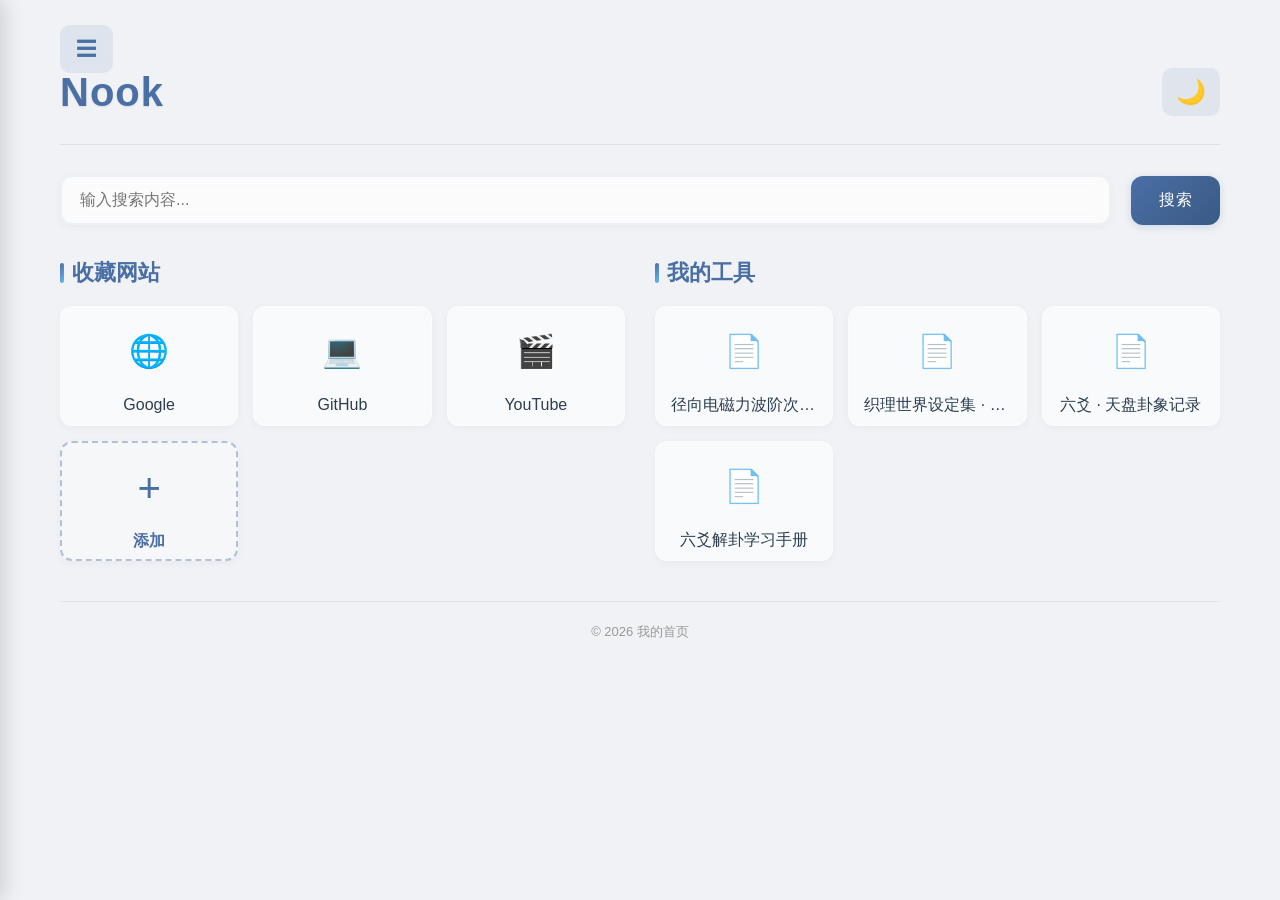
==== commit a6aebe0d: "feat: add data import and export functions 实现了用户数据的导入导出功能，导出包含收藏网站、静态页面、背景设置、主题和搜索历史，导入后会自动恢复所有数据并重新" ====
--- a/index.html
+++ b/index.html
@@ -44,6 +44,17 @@
                     </div>
                 </div>
 
+                <!-- 数据导入导出 -->
+                <div class="form-group">
+                    <label>数据管理</label>
+                    <div class="data-actions">
+                        <button id="export-data-btn" class="data-action-btn">📤 导出数据</button>
+                        <button id="import-data-btn" class="data-action-btn">📥 导入数据</button>
+                    </div>
+                    <input type="file" id="import-file-input" accept=".json" style="display:none">
+                    <p class="data-hint">导出包含：收藏网站、工具页面、背景设置、主题、搜索历史</p>
+                </div>
+
             </div>
         </div>
         
--- a/styles.css
+++ b/styles.css
@@ -3,6 +3,11 @@
     margin: 0;
     padding: 0;
     box-sizing: border-box;
+}
+
+html {
+    touch-action: manipulation;
+    -webkit-text-size-adjust: 100%;
 }
 
 body {
@@ -47,7 +52,7 @@
 }
 
 header h1 {
-    font-size: 2.5rem;
+    font-size: clamp(1.5rem, 5vw, 2.5rem);
     color: #4a6fa5;
     font-weight: 700;
     letter-spacing: 1px;
@@ -67,12 +72,17 @@
     border: none;
     font-size: 1.3rem;
     cursor: pointer;
-    padding: 8px 14px;
+    padding: 10px 16px;
+    min-width: 44px;
+    min-height: 44px;
     border-radius: 10px;
     transition: all 0.3s ease;
     z-index: 999;
     color: #4a6fa5;
     backdrop-filter: blur(4px);
+    -webkit-tap-highlight-color: transparent;
+    user-select: none;
+    -webkit-user-select: none;
 }
 
 .settings-btn:hover {
@@ -103,6 +113,7 @@
     z-index: 1001;
     padding: 20px;
     overflow-y: auto;
+    -webkit-overflow-scrolling: touch;
 }
 
 body.dark .settings-panel {
@@ -151,10 +162,16 @@
     border: none;
     font-size: 1.5rem;
     cursor: pointer;
-    padding: 5px;
+    padding: 8px;
+    min-width: 44px;
+    min-height: 44px;
     border-radius: 50%;
     transition: all 0.3s ease;
     color: #666;
+    -webkit-tap-highlight-color: transparent;
+    display: flex;
+    align-items: center;
+    justify-content: center;
 }
 
 .close-btn:hover {
@@ -175,6 +192,7 @@
 
 #apply-bg-btn {
     padding: 10px 20px;
+    min-height: 44px;
     background: linear-gradient(135deg, #4a6fa5, #3a5a85);
     color: white;
     border: none;
@@ -184,6 +202,9 @@
     margin-top: 10px;
     font-weight: 500;
     letter-spacing: 0.5px;
+    -webkit-tap-highlight-color: transparent;
+    user-select: none;
+    -webkit-user-select: none;
 }
 
 #apply-bg-btn:hover {
@@ -260,6 +281,67 @@
 
 .view-option.active .view-label {
     color: #4a6fa5;
+}
+
+/* 数据导入导出 */
+.data-actions {
+    display: flex;
+    gap: 8px;
+    margin-top: 6px;
+}
+
+.data-action-btn {
+    flex: 1;
+    padding: 12px 10px;
+    border: 2px solid rgba(74, 111, 165, 0.15);
+    border-radius: 10px;
+    background: rgba(255, 255, 255, 0.4);
+    cursor: pointer;
+    font-size: 14px;
+    font-weight: 500;
+    color: #4a6fa5;
+    transition: all 0.3s ease;
+    text-align: center;
+    min-height: 44px;
+    display: flex;
+    align-items: center;
+    justify-content: center;
+    gap: 4px;
+    -webkit-tap-highlight-color: transparent;
+    user-select: none;
+    -webkit-user-select: none;
+}
+
+.data-action-btn:hover {
+    border-color: #4a6fa5;
+    background: rgba(74, 111, 165, 0.08);
+    transform: translateY(-1px);
+}
+
+.data-action-btn:active {
+    transform: translateY(0);
+}
+
+.data-hint {
+    margin-top: 6px;
+    font-size: 12px;
+    color: #999;
+    line-height: 1.4;
+}
+
+body.dark .data-action-btn {
+    background: rgba(255, 255, 255, 0.06);
+    border-color: rgba(255, 255, 255, 0.1);
+    color: #64b5f6;
+}
+
+body.dark .data-action-btn:hover {
+    border-color: #64b5f6;
+    background: rgba(100, 181, 246, 0.1);
+}
+
+body.dark .data-hint {
+    color: rgba(255, 255, 255, 0.35);
 }
 
 body.dark .view-option.active .view-label {
@@ -327,9 +409,14 @@
     border: none;
     font-size: 1.5rem;
     cursor: pointer;
-    padding: 8px 12px;
+    padding: 10px 14px;
+    min-width: 44px;
+    min-height: 44px;
     border-radius: 10px;
     transition: all 0.3s ease;
+    -webkit-tap-highlight-color: transparent;
+    user-select: none;
+    -webkit-user-select: none;
 }
 
 .theme-toggle button:hover {
@@ -397,6 +484,7 @@
     overflow-y: auto;
     display: none;
     z-index: 100;
+    -webkit-overflow-scrolling: touch;
 }
 
 body.dark .search-history {
@@ -407,9 +495,13 @@
 
 .search-history-item {
     padding: 12px 16px;
+    min-height: 44px;
+    display: flex;
+    align-items: center;
     cursor: pointer;
     transition: all 0.2s ease;
     font-size: 14px;
+    -webkit-tap-highlight-color: transparent;
 }
 
 .search-history-item:hover {
@@ -513,6 +605,7 @@
 
 #search-form button {
     padding: 14px 28px;
+    min-height: 48px;
     background: linear-gradient(135deg, #4a6fa5, #3a5a85);
     color: white;
     border: none;
@@ -523,6 +616,9 @@
     transition: all 0.3s ease;
     letter-spacing: 0.5px;
     box-shadow: 0 2px 8px rgba(74, 111, 165, 0.2);
+    -webkit-tap-highlight-color: transparent;
+    user-select: none;
+    -webkit-user-select: none;
 }
 
 #search-form button:hover {
@@ -544,7 +640,7 @@
 }
 
 .section-header h2 {
-    font-size: 1.4rem;
+    font-size: clamp(1rem, 3.5vw, 1.4rem);
     color: #4a6fa5;
     font-weight: 600;
     position: relative;
@@ -1065,6 +1161,13 @@
     cursor: pointer;
     transition: all 0.3s ease;
     line-height: 1;
+    padding: 8px;
+    min-width: 44px;
+    min-height: 44px;
+    display: flex;
+    align-items: center;
+    justify-content: center;
+    -webkit-tap-highlight-color: transparent;
 }
 
 .close:hover,
@@ -1081,7 +1184,7 @@
 .modal-content h3 {
     margin-bottom: 24px;
     color: #4a6fa5;
-    font-size: 1.3rem;
+    font-size: clamp(1.05rem, 3vw, 1.3rem);
     font-weight: 600;
 }
 
@@ -1133,12 +1236,20 @@
 
 .icon-option {
     padding: 10px;
+    min-width: 44px;
+    min-height: 44px;
     border: 2px solid transparent;
     border-radius: 10px;
     background: rgba(255, 255, 255, 0.5);
     font-size: 1.5rem;
     cursor: pointer;
     transition: all 0.3s ease;
+    display: flex;
+    align-items: center;
+    justify-content: center;
+    -webkit-tap-highlight-color: transparent;
+    user-select: none;
+    -webkit-user-select: none;
 }
 
 body.dark .icon-option {
@@ -1176,7 +1287,8 @@
 #bookmark-form button,
 #static-page-form button {
     width: 100%;
-    padding: 12px;
+    padding: 14px;
+    min-height: 48px;
     background: linear-gradient(135deg, #4a6fa5, #3a5a85);
     color: white;
     border: none;
@@ -1190,6 +1302,9 @@
     margin-top: 4px;
     box-shadow: 0 2px 8px rgba(74, 111, 165, 0.2);
     margin: auto;
+    -webkit-tap-highlight-color: transparent;
+    user-select: none;
+    -webkit-user-select: none;
 }
 
 #bookmark-form button:hover,
@@ -1219,23 +1334,58 @@
     color: #666;
 }
 
-/* 响应式设计 */
+/* ==========================================================
+   响应式设计 - 多端适配
+   断点策略:
+   - 小屏手机: < 480px
+   - 大屏手机/小平板: 480px - 767px
+   - 平板: 768px - 1023px
+   - 桌面: >= 1024px
+   ========================================================== */
+
+/* ---------- 平板 (768px - 1023px) ---------- */
+@media (min-width: 768px) and (max-width: 1023px) {
+    .container {
+        max-width: 100%;
+        padding: 20px 24px;
+        padding-top: 60px;
+    }
+
+    .bookmarks-container,
+    .static-pages-container {
+        grid-template-columns: repeat(auto-fill, minmax(140px, 1fr));
+        gap: 12px;
+    }
+
+    .bookmark-item,
+    .static-page-item {
+        height: 110px;
+        padding: 12px;
+    }
+
+    .modal-content {
+        width: 85%;
+        max-width: 480px;
+        margin: 8% auto;
+        padding: 24px;
+    }
+}
+
+/* ---------- 大屏手机/小平板 (480px - 767px) ---------- */
 @media (max-width: 767px) {
     .container {
-        padding: 12px;
-    }
-    
-    header h1 {
-        font-size: 1.8rem;
-    }
-    
-    .section-header h2 {
-        font-size: 1.15rem;
-    }
-    
+        padding: 10px;
+        padding-top: 55px;
+    }
+
+    main {
+        gap: 20px;
+    }
+
     .bookmarks-container,
     .static-pages-container {
-        grid-template-columns: repeat(auto-fill, minmax(120px, 1fr));
+        grid-template-columns: repeat(auto-fill, minmax(110px, 1fr));
+        gap: 10px;
     }
 
     .bookmarks-container.list-view,
@@ -1243,10 +1393,291 @@
         grid-template-columns: none;
     }
 
+    .bookmark-item,
+    .static-page-item {
+        height: 105px;
+        padding: 10px;
+    }
+
+    .bookmark-icon,
+    .static-page-icon {
+        font-size: 1.5rem;
+        height: 45px;
+    }
+
+    .bookmark-icon img,
+    .static-page-icon img {
+        width: 30px;
+        height: 30px;
+        max-width: 30px;
+        max-height: 30px;
+    }
+
+    .bookmark-name,
+    .static-page-name {
+        font-size: 13px;
+    }
+
+    .bookmark-actions button {
+        font-size: 10px;
+        padding: 4px 8px;
+    }
+
     .modal-content {
-        margin: 5% auto;
+        margin: 4% auto;
         padding: 20px;
-        width: 92%;
+        width: 94%;
+        max-width: 460px;
+        border-radius: 14px;
+    }
+
+    .settings-panel {
+        width: 280px;
+        left: -280px;
+    }
+
+    .settings-header h2 {
+        font-size: clamp(1rem, 3vw, 1.4rem);
+    }
+
+    #search-input {
+        padding: 12px 14px;
+        font-size: 15px;
+    }
+
+    #search-form button {
+        padding: 12px 22px;
+        font-size: 15px;
+    }
+
+    footer {
+        margin-top: 30px;
+        font-size: 12px;
+    }
+}
+
+/* ---------- 小屏手机 (< 480px) ---------- */
+@media (max-width: 479px) {
+    .container {
+        padding: 8px;
+        padding-top: 50px;
+    }
+
+    main {
+        gap: 16px;
+    }
+
+    header {
+        margin-bottom: 20px;
+        padding-bottom: 14px;
+    }
+
+    /* 搜索区域全面叠放 */
+    .search-container {
+        flex-direction: column;
+        gap: 8px;
+    }
+
+    #search-form {
+        flex-direction: column;
+        gap: 8px;
+    }
+
+    #search-input {
+        width: 100%;
+        padding: 12px 14px;
+        font-size: 16px;
+        border-radius: 10px;
+    }
+
+    #search-form button {
+        width: 100%;
+        padding: 12px;
+        font-size: 16px;
+        border-radius: 10px;
+    }
+
+    /* 收藏/工具网格 - 更紧凑 */
+    .bookmarks-container,
+    .static-pages-container {
+        grid-template-columns: repeat(auto-fill, minmax(95px, 1fr));
+        gap: 8px;
+    }
+
+    .bookmark-item,
+    .static-page-item {
+        height: 95px;
+        padding: 8px;
+        border-radius: 10px;
+    }
+
+    .bookmark-icon,
+    .static-page-icon {
+        font-size: 1.3rem;
+        height: 38px;
+        margin-bottom: 4px;
+    }
+
+    .bookmark-icon img,
+    .static-page-icon img {
+        width: 26px;
+        height: 26px;
+        max-width: 26px;
+        max-height: 26px;
+    }
+
+    .bookmark-name,
+    .static-page-name {
+        font-size: 11px;
+    }
+
+    .bookmark-actions button {
+        font-size: 9px;
+        padding: 3px 6px;
+        border-radius: 4px;
+    }
+
+    .bookmark-item.add-bookmark .bookmark-icon {
+        font-size: 1.8rem;
+    }
+
+    .bookmark-item.add-bookmark .bookmark-name {
+        font-size: 11px;
+    }
+
+    /* 模态框 - 接近全屏 */
+    .modal-content {
+        margin: 0;
+        padding: 18px;
+        width: 100%;
+        max-width: 100%;
+        height: 100%;
+        border-radius: 0;
+        overflow-y: auto;
+        display: flex;
+        flex-direction: column;
+    }
+
+    .modal-content h3 {
+        margin-bottom: 16px;
+    }
+
+    .form-group {
+        margin-bottom: 14px;
+    }
+
+    .form-group input,
+    .form-group select {
+        padding: 10px 12px;
+        font-size: 16px;
+    }
+
+    .icon-selector {
+        grid-template-columns: repeat(4, 1fr);
+        gap: 8px;
+    }
+
+    .icon-option {
+        padding: 8px;
+        font-size: 1.3rem;
+    }
+
+    #bookmark-form button,
+    #static-page-form button {
+        padding: 14px;
+        font-size: 16px;
+        margin-top: auto;
+    }
+
+    /* 设置面板 - 全宽 */
+    .settings-panel {
+        width: 100%;
+        left: -100%;
+    }
+
+    .settings-header h2 {
+        font-size: 1.15rem;
+    }
+
+    .close {
+        font-size: 24px;
+        padding: 10px;
+        min-width: 44px;
+        min-height: 44px;
+    }
+
+    .settings-btn {
+        top: 12px;
+        left: 8px;
+        font-size: 1.2rem;
+        padding: 10px 14px;
+    }
+
+    .theme-toggle button {
+        font-size: 1.3rem;
+        padding: 8px 14px;
+    }
+
+    /* 翻页按钮更大触控区域 */
+    .page-btn {
+        width: 44px;
+        height: 44px;
+        font-size: 1.3rem;
+    }
+
+    .page-dot {
+        width: 8px;
+        height: 8px;
+    }
+
+    .page-dot.active {
+        width: 24px;
+    }
+
+    /* 列表模式适配 */
+    .list-view .bookmark-item,
+    .list-view .static-page-item {
+        height: 48px;
+        padding: 6px 10px;
+        gap: 8px;
+    }
+
+    .list-view .bookmark-icon,
+    .list-view .static-page-icon {
+        height: 28px;
+        width: 28px;
+        font-size: 1.1rem;
+    }
+
+    .list-view .bookmark-icon img,
+    .list-view .static-page-icon img {
+        width: 20px;
+        height: 20px;
+        max-width: 20px;
+        max-height: 20px;
+    }
+
+    .list-view .bookmark-name,
+    .list-view .static-page-name {
+        font-size: 13px;
+    }
+
+    .list-view .bookmark-item.add-bookmark {
+        height: 48px;
+    }
+
+    .list-view .bookmark-item.add-bookmark .bookmark-icon {
+        font-size: 1.3rem;
+    }
+
+    .list-view .bookmark-item.add-bookmark .bookmark-name {
+        font-size: 13px;
+    }
+
+    footer {
+        margin-top: 24px;
+        padding-top: 14px;
+        font-size: 11px;
     }
 }
 
@@ -1339,6 +1770,8 @@
     pointer-events: auto;
     width: 36px;
     height: 36px;
+    min-width: 36px;
+    min-height: 36px;
     border: none;
     border-radius: 50%;
     background: rgba(255, 255, 255, 0.85);
@@ -1353,6 +1786,9 @@
     transition: all 0.3s ease;
     line-height: 1;
     padding: 0;
+    -webkit-tap-highlight-color: transparent;
+    user-select: none;
+    -webkit-user-select: none;
 }
 
 .page-btn:hover:not(:disabled) {
@@ -1395,10 +1831,13 @@
 .page-dot {
     width: 6px;
     height: 6px;
+    min-width: 6px;
+    min-height: 6px;
     border-radius: 50%;
     background: rgba(74, 111, 165, 0.2);
     cursor: pointer;
     transition: all 0.3s ease;
+    -webkit-tap-highlight-color: transparent;
 }
 
 .page-dot.active {
